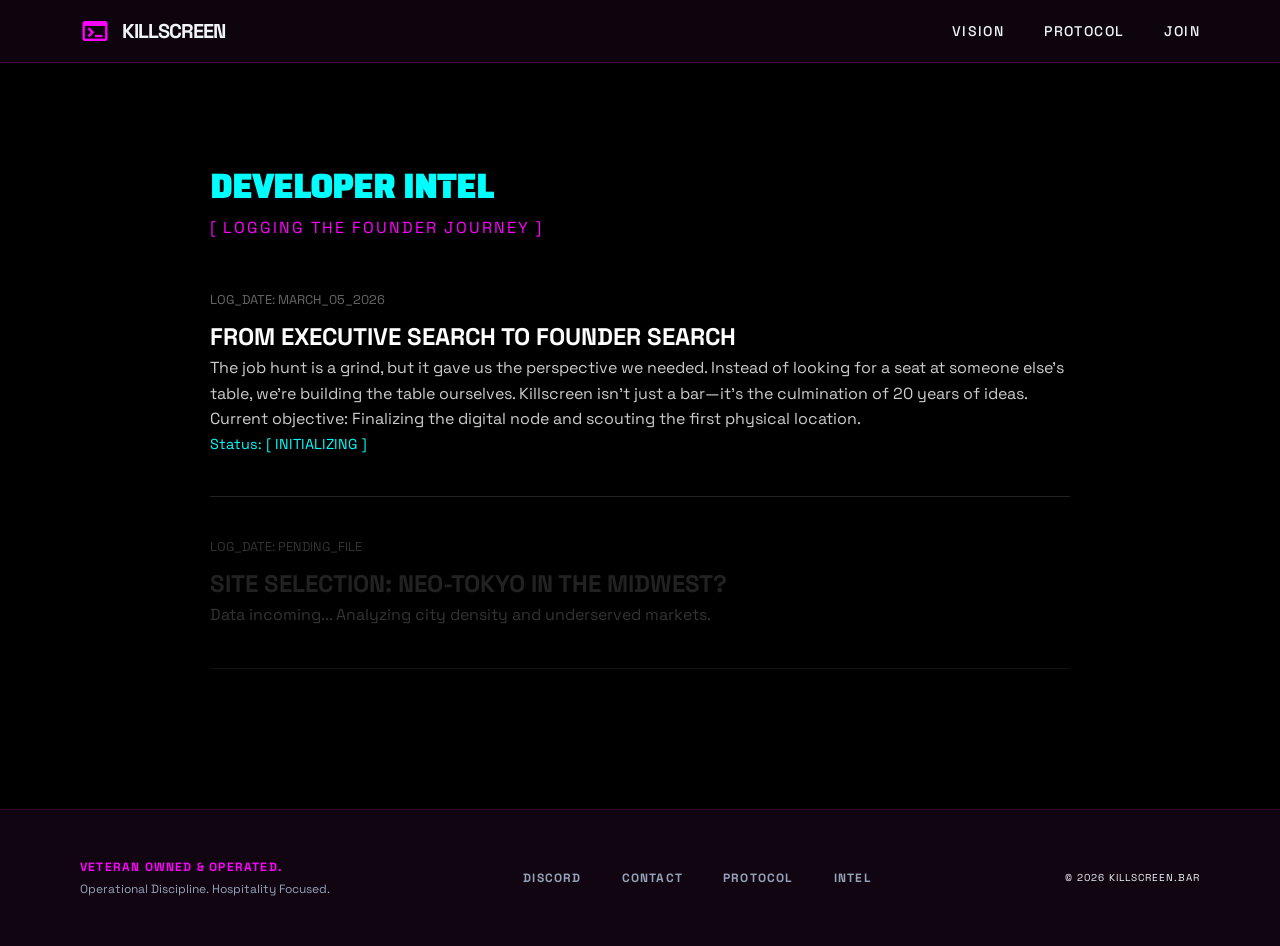
==== intel.html @ 127194ef "updates" ====
<!DOCTYPE html>
<html lang="en">

<head>
    <meta charset="utf-8" />
    <meta content="width=device-width, initial-scale=1.0" name="viewport" />
    <link href="https://fonts.googleapis.com/css2?family=Space+Grotesk:wght@300;400;500;600;700&display=swap"
        rel="stylesheet" />
    <link href="https://fonts.googleapis.com/css2?family=Saira+Stencil+One&display=swap" rel="stylesheet" />
    <link href="https://fonts.googleapis.com/css2?family=Material+Symbols+Outlined:wght,FILL@100..700,0..1&display=swap"
        rel="stylesheet" />
    <link rel="stylesheet" href="index.css" />
    <title>Intel | KILLSCREEN</title>
</head>

<body style="background: #000;">
    <header class="site-header">
        <div class="brand" onclick="window.location.href='index.html'" style="cursor:pointer;">
            <span class="material-symbols-outlined brand-icon">terminal</span>
            <h2 class="brand-title">KILLSCREEN</h2>
        </div>
        <nav class="main-nav">
            <a class="nav-link" href="index.html#vision">Vision</a>
            <a class="nav-link" href="protocol.html">Protocol</a>
            <a class="nav-link" href="index.html#access">Join</a>
        </nav>
    </header>

    <main style="padding: 100px 20px; max-width: 900px; margin: 0 auto;">
        <h1 style="color: #0ff; font-family: 'Saira Stencil One'; margin-bottom: 5px;">DEVELOPER INTEL</h1>
        <p style="color: #ff00ff; font-family: 'Space Grotesk'; letter-spacing: 2px; margin-bottom: 50px;">[ LOGGING THE
            FOUNDER JOURNEY ]</p>

        <article style="border-bottom: 1px solid #222; padding-bottom: 40px; margin-bottom: 40px;">
            <div style="color: #666; font-family: 'Space Grotesk'; font-size: 0.8rem; margin-bottom: 10px;">LOG_DATE:
                MARCH_05_2026</div>
            <h2 style="color: #fff; font-family: 'Space Grotesk'; margin-top: 0;">FROM EXECUTIVE SEARCH TO FOUNDER
                SEARCH</h2>
            <p style="color: #ccc; line-height: 1.6;">The job hunt is a grind, but it gave us the perspective we needed.
                Instead of looking for a seat at someone else's table, we're building the table ourselves. Killscreen
                isn't just a bar—it's the culmination of 20 years of ideas. Current objective: Finalizing the digital
                node and scouting the first physical location.</p>
            <span style="color: #0ff; font-family: 'Space Grotesk'; font-size: 0.9rem;">Status: [ INITIALIZING ]</span>
        </article>

        <article style="border-bottom: 1px solid #222; padding-bottom: 40px; margin-bottom: 40px; opacity: 0.5;">
            <div style="color: #666; font-family: 'Space Grotesk'; font-size: 0.8rem; margin-bottom: 10px;">LOG_DATE:
                PENDING_FILE</div>
            <h2 style="color: #444; font-family: 'Space Grotesk'; margin-top: 0;">SITE SELECTION: NEO-TOKYO IN THE
                MIDWEST?</h2>
            <p style="color: #666; line-height: 1.6;">Data incoming... Analyzing city density and underserved markets.
            </p>
        </article>

    </main>

    <!-- Footer -->
    <footer class="site-footer">
        <div class="max-w-7xl footer-layout">
            <div class="footer-info">
                <p class="footer-owner">Veteran Owned &amp; Operated.</p>
                <p class="footer-tagline">Operational Discipline. Hospitality Focused.</p>
            </div>
            <div class="footer-links">
                <a class="footer-link" href="#">Discord</a>
                <a class="footer-link" href="#">Contact</a>
                <a class="footer-link" href="protocol.html">Protocol</a>
                <a class="footer-link" href="intel.html">Intel</a>
            </div>
            <div class="footer-copyright">
                © 2026 KILLSCREEN.BAR
            </div>
        </div>
    </footer>
    </div>
</body>

</html>
---- index.css ----
:root {
  --primary: #ff00ff;
  --secondary: #00ffff;
  --background-light: #f8f5f8;
  --background-dark: #120512;
  --black: #000000;
  --text-main: #f1f5f9;
  /* slate-100 */
  --text-muted: #94a3b8;
  /* slate-400 */
  --text-dark: #0f172a;
  /* slate-900 */
  --border-color: rgba(255, 0, 255, 0.2);
  --font-display: "Space Grotesk", sans-serif;
  --font-accent: "Saira Stencil", sans-serif;
  --radius-DEFAULT: 0.125rem;
  --radius-lg: 0.25rem;
  --radius-xl: 0.5rem;
  --radius-full: 0.75rem;
  --transition: all 0.3s ease;
}

* {
  box-sizing: border-box;
  margin: 0;
  padding: 0;
}

html {
  scroll-behavior: smooth;
}

body {
  background-color: var(--background-dark);
  color: var(--text-main);
  font-family: var(--font-display);
  -webkit-font-smoothing: antialiased;
  -moz-osx-font-smoothing: grayscale;
  line-height: 1.5;
  overflow-x: hidden;
}

a {
  text-decoration: none;
  color: inherit;
}

button {
  cursor: pointer;
  border: none;
  background: none;
  font-family: inherit;
}

img {
  max-width: 100%;
  height: auto;
  display: block;
}

/* Utilities */
.container {
  width: 100%;
  padding-left: 1.5rem;
  padding-right: 1.5rem;
  margin-left: auto;
  margin-right: auto;
}

@media (min-width: 1024px) {
  .container {
    padding-left: 5rem;
    padding-right: 5rem;
  }
}

.max-w-7xl {
  max-width: 80rem;
  margin-inline: auto;
}

.max-w-5xl {
  max-width: 64rem;
  margin-inline: auto;
}

.max-w-3xl {
  max-width: 48rem;
  margin-inline: auto;
}

.text-primary {
  color: var(--primary);
}

.text-secondary {
  color: var(--secondary);
}

.text-slate-100 {
  color: #f1f5f9;
}

.text-slate-300 {
  color: #cbd5e1;
}

.text-slate-400 {
  color: #94a3b8;
}

.text-slate-500 {
  color: #64748b;
}

.text-slate-600 {
  color: #475569;
}

.bg-black {
  background-color: var(--black);
}

.bg-primary {
  background-color: var(--primary);
}

.bg-secondary {
  background-color: var(--secondary);
}

.uppercase {
  text-transform: uppercase;
}

.font-bold {
  font-weight: 700;
}

.font-black {
  font-weight: 900;
}

.font-light {
  font-weight: 300;
}

.tracking-widest {
  letter-spacing: 0.1em;
}

.tracking-tighter {
  letter-spacing: -0.05em;
}

/* Navigation */
.site-header {
  position: sticky;
  top: 0;
  z-index: 50;
  width: 100%;
  border-bottom: 1px solid var(--border-color);
  background-color: rgba(18, 5, 18, 0.8);
  backdrop-filter: blur(12px);
  padding: 1rem 1.5rem;
  display: flex;
  align-items: center;
  justify-content: space-between;
}

@media (min-width: 1024px) {
  .site-header {
    padding-left: 5rem;
    padding-right: 5rem;
  }
}

.brand {
  display: flex;
  align-items: center;
  gap: 0.75rem;
}

.brand-icon {
  font-size: 1.875rem;
  color: var(--primary);
}

.brand-title {
  font-size: 1.25rem;
  font-weight: 700;
  letter-spacing: -0.05em;
  color: var(--text-main);
}

.main-nav {
  display: none;
  align-items: center;
  gap: 2.5rem;
}

@media (min-width: 768px) {
  .main-nav {
    display: flex;
  }
}

.nav-link {
  font-size: 0.875rem;
  font-weight: 500;
  color: inherit;
  text-transform: uppercase;
  letter-spacing: 0.1em;
  transition: color 0.2s ease;
}

.nav-link:hover {
  color: var(--primary);
}

.btn-join {
  background-color: var(--primary);
  color: white;
  padding: 0.5rem 1.5rem;
  font-size: 0.75rem;
  font-weight: 700;
  text-transform: uppercase;
  letter-spacing: 0.1em;
  border-radius: var(--radius-DEFAULT);
  transition: all 0.2s ease;
}

.btn-join:hover {
  background-color: rgba(255, 0, 255, 0.8);
}

/* Hero Section */
.hero {
  position: relative;
  min-height: 90vh;
  display: flex;
  align-items: center;
  justify-content: center;
  overflow: hidden;
  padding: 0 1.5rem;
}

.hero-background {
  position: absolute;
  inset: 0;
  z-index: 0;
}

.hero-gradient {
  position: absolute;
  inset: 0;
  background: linear-gradient(to bottom, transparent, rgba(18, 5, 18, 0.6), var(--background-dark));
  z-index: 10;
}

.hero-overlay {
  position: absolute;
  inset: 0;
  background-color: rgba(0, 0, 0, 0.4);
  z-index: 10;
}

.hero-image {
  width: 100%;
  height: 100%;
  object-fit: cover;
}

.hero-content {
  position: relative;
  z-index: 20;
  max-width: 64rem;
  text-align: center;
  padding: 2rem 0;
}

.hero-title {
  font-size: 3rem;
  font-weight: 900;
  letter-spacing: -0.05em;
  color: var(--primary);
  line-height: 1;
  margin-bottom: 2rem;
}

@media (min-width: 768px) {
  .hero-title {
    font-size: 6rem;
  }
}

.hero-subtitle {
  max-width: 42rem;
  margin: 0 auto 2rem;
  font-size: 1.125rem;
  color: #cbd5e1;
  font-weight: 300;
}

@media (min-width: 768px) {
  .hero-subtitle {
    font-size: 1.25rem;
  }
}

.btn-access {
  background-color: var(--secondary);
  color: var(--background-dark);
  padding: 1.25rem 2.5rem;
  font-size: 0.875rem;
  font-weight: 900;
  text-transform: uppercase;
  letter-spacing: 0.2em;
  border-radius: var(--radius-lg);
  transition: transform 0.3s ease, box-shadow 0.3s ease;
  box-shadow: 0 0 20px rgba(0, 255, 255, 0.4);
}

.btn-access:hover {
  transform: scale(1.05);
}

/* Mission Section */
.mission {
  padding: 3.75rem 1.25rem;
  background-color: #050505;
  border-bottom: 1px solid #333;
}

.mission-content {
  max-width: 50rem;
  margin: 0 auto;
  text-align: center;
}

.mission-title {
  color: var(--secondary);
  font-family: var(--font-accent);
  letter-spacing: 2px;
  margin-bottom: 1.5rem;
  text-transform: uppercase;
  font-size: 1.5rem;
}

.mission-text {
  color: #e0e0e0;
  font-size: 1.1rem;
  line-height: 1.6;
  margin-bottom: 1.25rem;
}

.mission-objective {
  margin-top: 1.25rem;
  color: var(--primary);
  font-weight: bold;
  text-transform: uppercase;
  font-size: 0.9rem;
}

/* Vision Section */
.vision {
  background-color: var(--black);
  padding: 6rem 1.5rem;
  overflow: hidden;
}

@media (min-width: 1024px) {
  .vision {
    padding: 6rem 5rem;
  }
}

.vision-layout {
  display: flex;
  flex-direction: column;
  gap: 4rem;
  align-items: flex-start;
}

@media (min-width: 768px) {
  .vision-layout {
    flex-direction: row;
  }
}

.vision-heading-container {
  display: none;
}

@media (min-width: 768px) {
  .vision-heading-container {
    display: block;
  }
}

.vision-heading {
  font-size: 3.75rem;
  font-weight: 900;
  color: rgba(255, 0, 255, 0.2);
  transform: rotate(180deg);
  writing-mode: vertical-lr;
  letter-spacing: -0.05em;
}

.vision-content {
  flex: 1;
}

.vision-subhed {
  font-size: 1.875rem;
  font-weight: 700;
  color: var(--primary);
  display: flex;
  align-items: center;
  gap: 1rem;
  margin-bottom: 1.5rem;
}

.vision-subhed::before {
  content: "";
  height: 1px;
  width: 3rem;
  background-color: var(--primary);
}

.vision-desc {
  font-size: 1.25rem;
  color: var(--text-muted);
  line-height: 1.625;
  max-width: 48rem;
  margin-bottom: 1.5rem;
}

.vision-grid {
  display: grid;
  grid-template-columns: 1fr;
  gap: 1rem;
  margin-top: 3rem;
}

@media (min-width: 768px) {
  .vision-grid {
    grid-template-columns: repeat(3, 1fr);
  }
}

.vision-grid-item {
  aspect-ratio: 1 / 1;
  background-color: var(--text-dark);
  border: 1px solid var(--border-color);
  overflow: hidden;
  position: relative;
}

@media (min-width: 768px) {
  .vision-grid-item:nth-child(2) {
    transform: translateY(2rem);
  }
}

.vision-grid-img {
  width: 100%;
  height: 100%;
  object-fit: cover;
  filter: grayscale(100%);
  transition: filter 0.7s ease;
}

.vision-grid-item:hover .vision-grid-img {
  filter: grayscale(0%);
}

/* Equity Section */
.equity {
  padding: 5rem 1.25rem;
}

.equity-title {
  text-align: center;
  color: var(--primary);
  font-family: var(--font-accent);
  font-size: 2rem;
  margin-bottom: 2.5rem;
}

.equity-grid {
  display: flex;
  flex-wrap: wrap;
  justify-content: center;
  gap: 1.875rem;
  max-width: 80rem;
  margin: 0 auto;
}

.equity-card {
  flex: 1;
  min-width: 280px;
  max-width: 350px;
  background: #111;
  padding: 1.875rem;
}

.equity-card-cyan {
  border-left: 4px solid var(--secondary);
}

.equity-card-magenta {
  border-left: 4px solid var(--primary);
}

.equity-card-title {
  margin-top: 0;
  margin-bottom: 1rem;
  font-size: 1.25rem;
  font-weight: 700;
}

.equity-card-cyan .equity-card-title {
  color: var(--secondary);
}

.equity-card-magenta .equity-card-title {
  color: var(--primary);
}

.equity-card-desc {
  color: #ccc;
  font-size: 0.875rem;
  line-height: 1.625;
}

/* Access Form Section */
.access {
  padding: 6rem 1.5rem;
  background-color: var(--black);
  position: relative;
}

@media (min-width: 1024px) {
  .access {
    padding: 6rem 5rem;
  }
}

.access-bg {
  position: absolute;
  inset: 0;
  background: radial-gradient(circle at center, rgba(255, 0, 255, 0.1) 0%, transparent 70%);
}

.access-container {
  max-width: 48rem;
  margin: 0 auto;
  position: relative;
  z-index: 10;
  border: 1px solid rgba(255, 0, 255, 0.3);
  padding: 2.5rem;
  background-color: rgba(18, 5, 18, 0.8);
  backdrop-filter: blur(24px);
}

@media (min-width: 768px) {
  .access-container {
    padding: 4rem;
  }
}

.access-header {
  text-align: center;
  margin-bottom: 2.5rem;
}

.access-title {
  font-size: 1.875rem;
  font-weight: 900;
  color: var(--primary);
  letter-spacing: 0.1em;
  text-transform: uppercase;
  margin-bottom: 0.5rem;
}

.access-subtitle {
  color: var(--text-muted);
  font-size: 0.875rem;
}

.form-wrapper {
  max-width: 31.25rem;
  margin: 0 auto;
}

.form-group {
  margin-bottom: 1.5rem;
}

.form-label {
  color: var(--secondary);
  display: block;
  margin-bottom: 0.3125rem;
  font-size: 0.875rem;
  font-weight: bold;
}

.form-label-sub {
  font-size: 0.7rem;
  color: #666;
  font-weight: normal;
}

.form-input {
  width: 100%;
  padding: 0.75rem;
  background: #222;
  border: 1px solid #444;
  color: #fff;
  font-family: inherit;
  outline: none;
  transition: border-color 0.2s, box-shadow 0.2s;
}

.form-input:focus {
  border-color: var(--primary);
  box-shadow: 0 0 10px rgba(255, 0, 255, 0.2);
}

.btn-submit {
  width: 100%;
  padding: 0.9375rem;
  background-color: var(--primary);
  color: #fff;
  font-weight: bold;
  font-size: 1rem;
  text-transform: uppercase;
  letter-spacing: 2px;
  border: none;
  cursor: pointer;
  transition: background-color 0.2s, box-shadow 0.2s;
}

.btn-submit:hover {
  background-color: rgba(255, 0, 255, 0.8);
  box-shadow: 0 0 20px rgba(255, 0, 255, 0.4);
}

/* Footer */
.site-footer {
  background-color: var(--background-dark);
  border-top: 1px solid rgba(255, 0, 255, 0.1);
  padding: 3rem 1.5rem;
}

@media (min-width: 1024px) {
  .site-footer {
    padding: 3rem 5rem;
  }
}

.footer-layout {
  display: flex;
  flex-direction: column;
  justify-content: space-between;
  align-items: center;
  gap: 2rem;
}

@media (min-width: 768px) {
  .footer-layout {
    flex-direction: row;
  }
}

.footer-info {
  text-align: center;
}

@media (min-width: 768px) {
  .footer-info {
    text-align: left;
  }
}

.footer-owner {
  font-size: 0.75rem;
  font-weight: 700;
  letter-spacing: 0.1em;
  color: var(--primary);
  text-transform: uppercase;
  margin-bottom: 0.25rem;
}

.footer-tagline {
  color: var(--text-muted);
  font-size: 0.75rem;
}

.footer-links {
  display: flex;
  align-items: center;
  gap: 2.5rem;
}

.footer-link {
  color: var(--text-muted);
  font-size: 0.75rem;
  font-weight: 700;
  text-transform: uppercase;
  letter-spacing: 0.1em;
  transition: color 0.2s;
}

.footer-link:hover {
  color: var(--primary);
}

.footer-copyright {
  color: var(--text-slate-600);
  font-size: 0.625rem;
  letter-spacing: 0.1em;
  text-transform: uppercase;
}
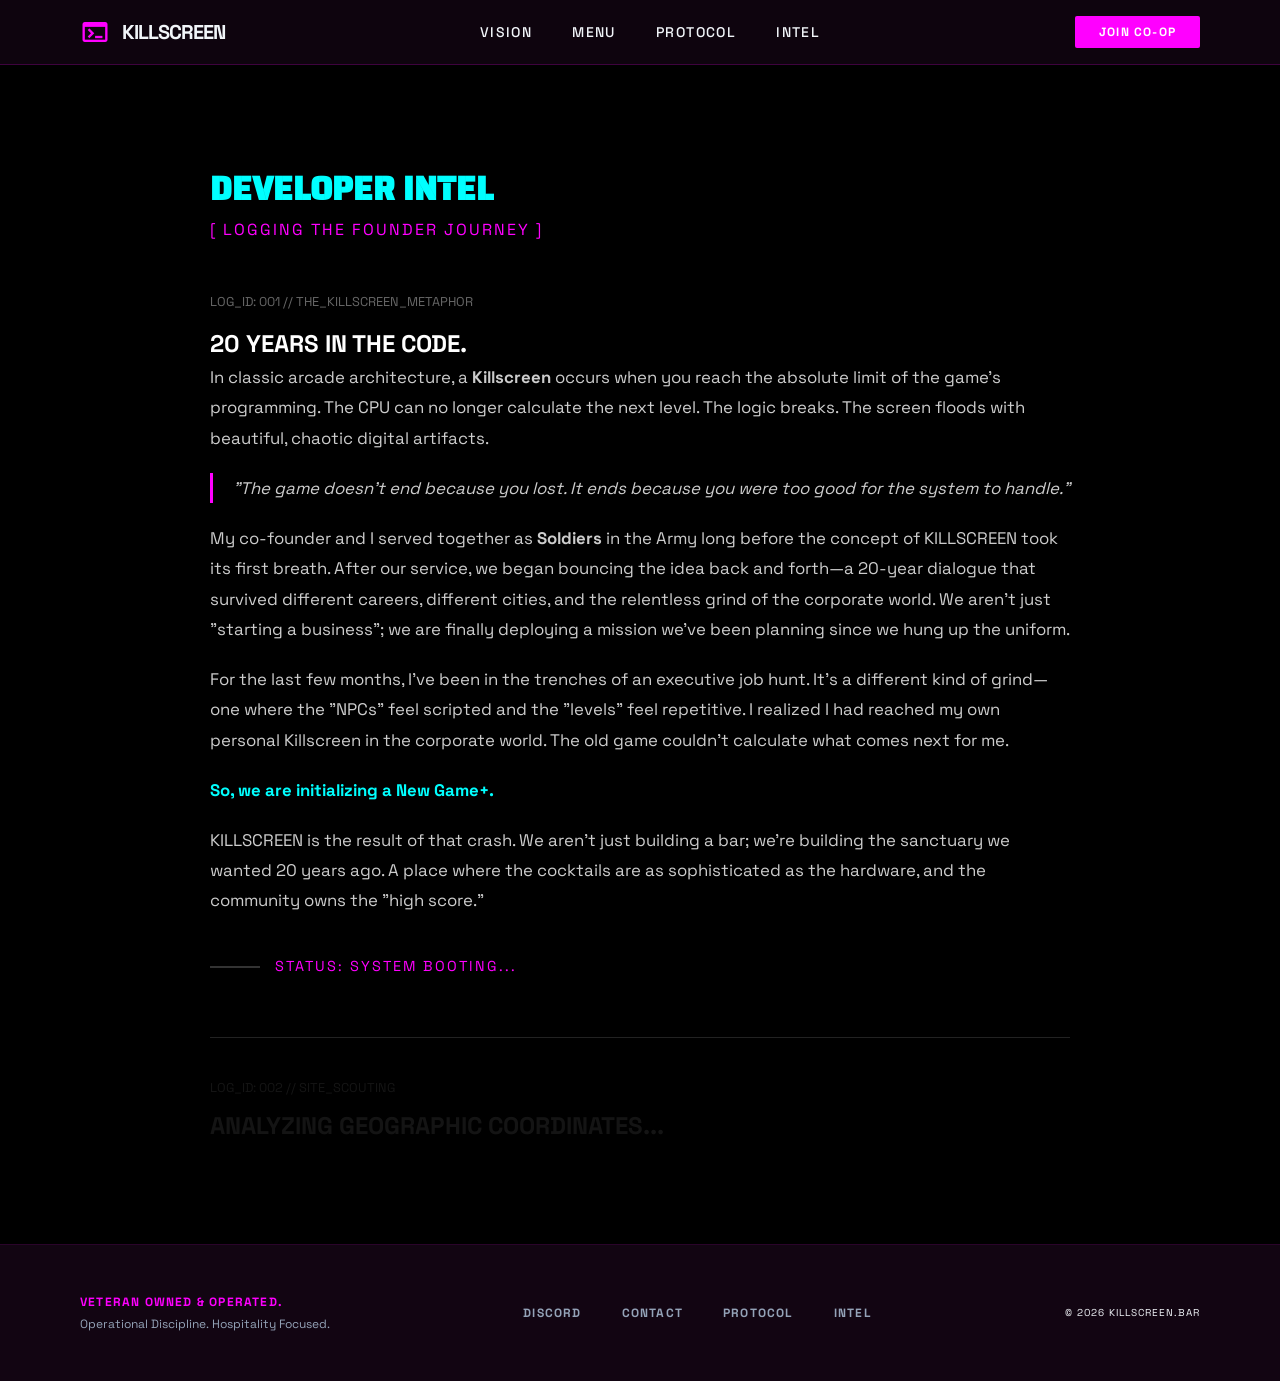
==== commit ff0e0652: "updates" ====
--- a/intel.html
+++ b/intel.html
@@ -10,68 +10,108 @@
     <link href="https://fonts.googleapis.com/css2?family=Material+Symbols+Outlined:wght,FILL@100..700,0..1&display=swap"
         rel="stylesheet" />
     <link rel="stylesheet" href="index.css" />
-    <title>Intel | KILLSCREEN</title>
+    <title>Menu | KILLSCREEN</title>
 </head>
 
 <body style="background: #000;">
-    <header class="site-header">
-        <div class="brand" onclick="window.location.href='index.html'" style="cursor:pointer;">
-            <span class="material-symbols-outlined brand-icon">terminal</span>
-            <h2 class="brand-title">KILLSCREEN</h2>
-        </div>
-        <nav class="main-nav">
-            <a class="nav-link" href="index.html#vision">Vision</a>
-            <a class="nav-link" href="protocol.html">Protocol</a>
-            <a class="nav-link" href="index.html#access">Join</a>
-        </nav>
-    </header>
+    <div style="position: relative; display: flex; min-height: 100vh; flex-direction: column;">
 
-    <main style="padding: 100px 20px; max-width: 900px; margin: 0 auto;">
-        <h1 style="color: #0ff; font-family: 'Saira Stencil One'; margin-bottom: 5px;">DEVELOPER INTEL</h1>
-        <p style="color: #ff00ff; font-family: 'Space Grotesk'; letter-spacing: 2px; margin-bottom: 50px;">[ LOGGING THE
-            FOUNDER JOURNEY ]</p>
+        <header class="site-header">
+            <div class="brand" onclick="window.location.href='index.html'" style="cursor:pointer;">
+                <span class="material-symbols-outlined brand-icon">terminal</span>
+                <h2 class="brand-title">KILLSCREEN</h2>
+            </div>
+            <nav class="main-nav">
+                <a class="nav-link" href="index.html#vision">Vision</a>
+                <a class="nav-link" href="menu.html">Menu</a>
+                <a class="nav-link" href="protocol.html">Protocol</a>
+                <a class="nav-link" href="intel.html">Intel</a>
+            </nav>
+            <button class="btn-join" onclick="window.location.href='index.html#access'">JOIN CO-OP</button>
+        </header>
 
-        <article style="border-bottom: 1px solid #222; padding-bottom: 40px; margin-bottom: 40px;">
-            <div style="color: #666; font-family: 'Space Grotesk'; font-size: 0.8rem; margin-bottom: 10px;">LOG_DATE:
-                MARCH_05_2026</div>
-            <h2 style="color: #fff; font-family: 'Space Grotesk'; margin-top: 0;">FROM EXECUTIVE SEARCH TO FOUNDER
-                SEARCH</h2>
-            <p style="color: #ccc; line-height: 1.6;">The job hunt is a grind, but it gave us the perspective we needed.
-                Instead of looking for a seat at someone else's table, we're building the table ourselves. Killscreen
-                isn't just a bar—it's the culmination of 20 years of ideas. Current objective: Finalizing the digital
-                node and scouting the first physical location.</p>
-            <span style="color: #0ff; font-family: 'Space Grotesk'; font-size: 0.9rem;">Status: [ INITIALIZING ]</span>
-        </article>
+        <main style="padding: 100px 20px; max-width: 900px; margin: 0 auto;">
+            <h1 style="color: #0ff; font-family: 'Saira Stencil One'; margin-bottom: 5px;">DEVELOPER INTEL</h1>
+            <p style="color: #ff00ff; font-family: 'Space Grotesk'; letter-spacing: 2px; margin-bottom: 50px;">[ LOGGING
+                THE FOUNDER JOURNEY ]</p>
 
-        <article style="border-bottom: 1px solid #222; padding-bottom: 40px; margin-bottom: 40px; opacity: 0.5;">
-            <div style="color: #666; font-family: 'Space Grotesk'; font-size: 0.8rem; margin-bottom: 10px;">LOG_DATE:
-                PENDING_FILE</div>
-            <h2 style="color: #444; font-family: 'Space Grotesk'; margin-top: 0;">SITE SELECTION: NEO-TOKYO IN THE
-                MIDWEST?</h2>
-            <p style="color: #666; line-height: 1.6;">Data incoming... Analyzing city density and underserved markets.
-            </p>
-        </article>
+            <article style="border-bottom: 1px solid #222; padding-bottom: 60px; margin-bottom: 40px;">
+                <div style="color: #666; font-family: 'Space Grotesk'; font-size: 0.8rem; margin-bottom: 15px;">LOG_ID:
+                    001 // THE_KILLSCREEN_METAPHOR</div>
+                <h2 style="color: #fff; font-family: 'Space Grotesk'; margin-top: 0; text-transform: uppercase;">20
+                    Years in the Code.</h2>
 
-    </main>
+                <div style="color: #ccc; line-height: 1.8; font-family: 'Space Grotesk'; font-size: 1.05rem;">
+                    <p>
+                        In classic arcade architecture, a <strong>Killscreen</strong> occurs when you reach the absolute
+                        limit of the game's programming. The CPU can no longer calculate the next level. The logic
+                        breaks. The screen floods with beautiful, chaotic digital artifacts.
+                    </p>
 
-    <!-- Footer -->
-    <footer class="site-footer">
-        <div class="max-w-7xl footer-layout">
-            <div class="footer-info">
-                <p class="footer-owner">Veteran Owned &amp; Operated.</p>
-                <p class="footer-tagline">Operational Discipline. Hospitality Focused.</p>
+                    <p style="margin-top: 20px; border-left: 3px solid #ff00ff; padding-left: 20px;">
+                        <em>"The game doesn't end because you lost. It ends because you were too good for the system to
+                            handle."</em>
+                    </p>
+
+                    <p style="margin-top: 20px;">
+                        My co-founder and I served together as <strong>Soldiers</strong> in the Army long before the
+                        concept of KILLSCREEN took its first breath. After our service, we began bouncing the idea back
+                        and forth—a 20-year dialogue that survived different careers, different cities, and the
+                        relentless grind of the corporate world. We aren't just "starting a business"; we are finally
+                        deploying a mission we’ve been planning since we hung up the uniform.
+                    </p>
+
+                    <p style="margin-top: 20px;">
+                        For the last few months, I’ve been in the trenches of an executive job hunt. It’s a different
+                        kind of grind—one where the "NPCs" feel scripted and the "levels" feel repetitive. I realized I
+                        had reached my own personal Killscreen in the corporate world. The old game couldn't calculate
+                        what comes next for me.
+                    </p>
+
+                    <p style="margin-top: 20px; color: #0ff; font-weight: bold;">
+                        So, we are initializing a New Game+.
+                    </p>
+
+                    <p style="margin-top: 20px;">
+                        KILLSCREEN is the result of that crash. We aren't just building a bar; we're building the
+                        sanctuary we wanted 20 years ago. A place where the cocktails are as sophisticated as the
+                        hardware, and the community owns the "high score."
+                    </p>
+                </div>
+
+                <div style="margin-top: 40px; display: flex; align-items: center; gap: 15px;">
+                    <div style="width: 50px; height: 2px; background: #333;"></div>
+                    <span
+                        style="color: #ff00ff; font-family: 'Space Grotesk'; font-size: 0.9rem; letter-spacing: 2px;">STATUS:
+                        SYSTEM BOOTING...</span>
+                </div>
+            </article>
+
+            <article style="opacity: 0.3;">
+                <div style="color: #444; font-family: 'Space Grotesk'; font-size: 0.8rem; margin-bottom: 10px;">LOG_ID:
+                    002 // SITE_SCOUTING</div>
+                <h2 style="color: #444; font-family: 'Space Grotesk'; margin-top: 0;">ANALYZING GEOGRAPHIC
+                    COORDINATES...</h2>
+            </article>
+        </main>
+        <!-- Footer -->
+        <footer class="site-footer">
+            <div class="max-w-7xl footer-layout">
+                <div class="footer-info">
+                    <p class="footer-owner">Veteran Owned &amp; Operated.</p>
+                    <p class="footer-tagline">Operational Discipline. Hospitality Focused.</p>
+                </div>
+                <div class="footer-links">
+                    <a class="footer-link" href="#">Discord</a>
+                    <a class="footer-link" href="#">Contact</a>
+                    <a class="footer-link" href="protocol.html">Protocol</a>
+                    <a class="footer-link" href="intel.html">Intel</a>
+                </div>
+                <div class="footer-copyright">
+                    © 2026 KILLSCREEN.BAR
+                </div>
             </div>
-            <div class="footer-links">
-                <a class="footer-link" href="#">Discord</a>
-                <a class="footer-link" href="#">Contact</a>
-                <a class="footer-link" href="protocol.html">Protocol</a>
-                <a class="footer-link" href="intel.html">Intel</a>
-            </div>
-            <div class="footer-copyright">
-                © 2026 KILLSCREEN.BAR
-            </div>
-        </div>
-    </footer>
+        </footer>
     </div>
 </body>
 
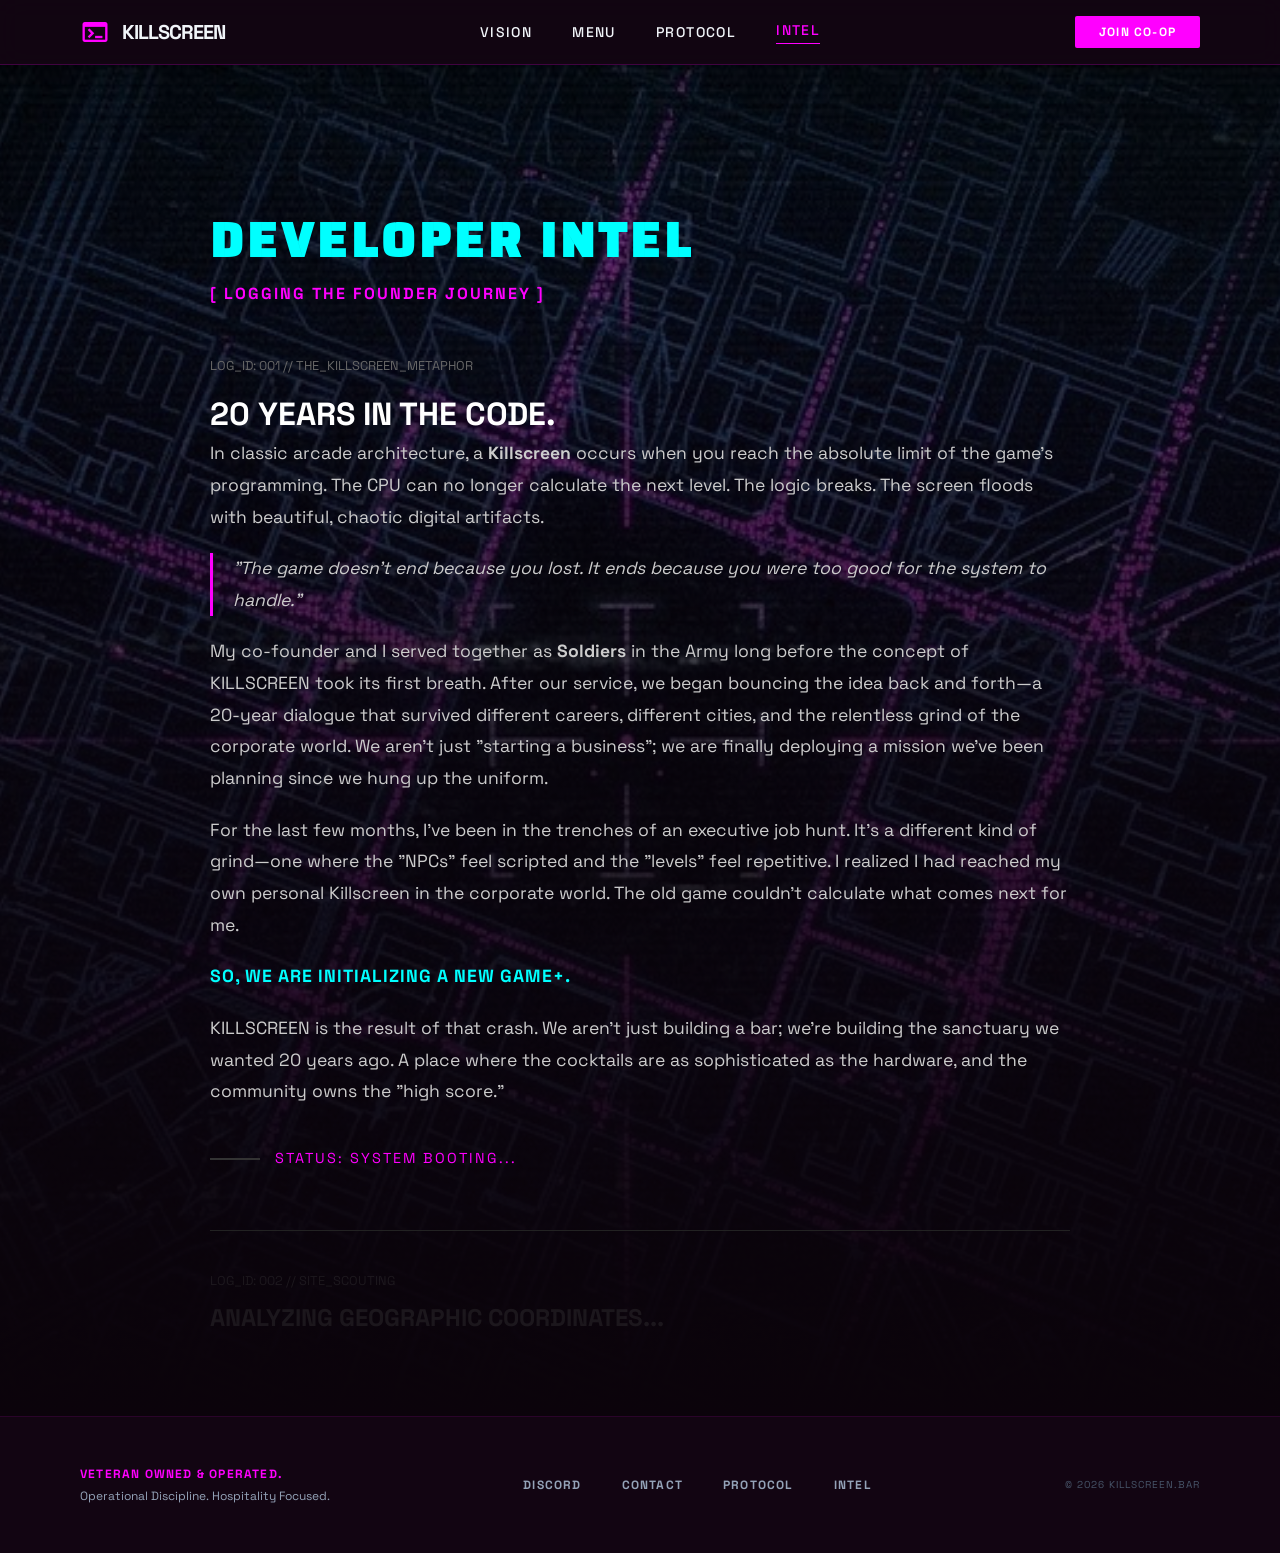
==== commit 2d0bc228: "updates" ====
--- a/intel.html
+++ b/intel.html
@@ -9,92 +9,117 @@
     <link href="https://fonts.googleapis.com/css2?family=Saira+Stencil+One&display=swap" rel="stylesheet" />
     <link href="https://fonts.googleapis.com/css2?family=Material+Symbols+Outlined:wght,FILL@100..700,0..1&display=swap"
         rel="stylesheet" />
-    <link rel="stylesheet" href="index.css" />
-    <title>Menu | KILLSCREEN</title>
+    <link rel="stylesheet" href="style.css" />
+    <title>Intel | KILLSCREEN</title>
+    <meta name="description"
+        content="Developer Intel — logging the KILLSCREEN founder journey from concept to physical node." />
 </head>
 
-<body style="background: #000;">
-    <div style="position: relative; display: flex; min-height: 100vh; flex-direction: column;">
+<body>
+    <div class="site-wrapper">
+
+        <!-- Mobile Nav Drawer -->
+        <div class="nav-drawer" id="navDrawer" aria-hidden="true">
+            <button class="nav-drawer__close" id="navClose" aria-label="Close menu">✕</button>
+            <a class="nav-drawer__link" href="index.html#vision">Vision</a>
+            <a class="nav-drawer__link" href="menu.html">Menu</a>
+            <a class="nav-drawer__link" href="protocol.html">Protocol</a>
+            <a class="nav-drawer__link nav-drawer__link--active" href="intel.html">Intel</a>
+            <a class="nav-drawer__cta" href="index.html#access">JOIN CO-OP</a>
+        </div>
 
         <header class="site-header">
-            <div class="brand" onclick="window.location.href='index.html'" style="cursor:pointer;">
+            <div class="brand" onclick="window.location.href='index.html'">
                 <span class="material-symbols-outlined brand-icon">terminal</span>
                 <h2 class="brand-title">KILLSCREEN</h2>
             </div>
-            <nav class="main-nav">
+            <nav class="main-nav" aria-label="Primary navigation">
                 <a class="nav-link" href="index.html#vision">Vision</a>
                 <a class="nav-link" href="menu.html">Menu</a>
                 <a class="nav-link" href="protocol.html">Protocol</a>
-                <a class="nav-link" href="intel.html">Intel</a>
+                <a class="nav-link nav-link--active" href="intel.html">Intel</a>
             </nav>
-            <button class="btn-join" onclick="window.location.href='index.html#access'">JOIN CO-OP</button>
+            <div class="header-actions">
+                <button class="btn-join" onclick="window.location.href='index.html#access'">JOIN CO-OP</button>
+                <button class="nav-toggle" id="navToggle" aria-label="Open menu" aria-expanded="false">
+                    <span></span>
+                    <span></span>
+                    <span></span>
+                </button>
+            </div>
         </header>
 
-        <main style="padding: 100px 20px; max-width: 900px; margin: 0 auto;">
-            <h1 style="color: #0ff; font-family: 'Saira Stencil One'; margin-bottom: 5px;">DEVELOPER INTEL</h1>
-            <p style="color: #ff00ff; font-family: 'Space Grotesk'; letter-spacing: 2px; margin-bottom: 50px;">[ LOGGING
-                THE FOUNDER JOURNEY ]</p>
+        <div class="hero hero--subpage">
+            <div class="hero-background">
+                <div class="hero-gradient"></div>
+                <div class="hero-overlay"></div>
+                <img class="hero-image" src="intel.jpg" alt="Intel Background" />
+            </div>
 
-            <article style="border-bottom: 1px solid #222; padding-bottom: 60px; margin-bottom: 40px;">
-                <div style="color: #666; font-family: 'Space Grotesk'; font-size: 0.8rem; margin-bottom: 15px;">LOG_ID:
-                    001 // THE_KILLSCREEN_METAPHOR</div>
-                <h2 style="color: #fff; font-family: 'Space Grotesk'; margin-top: 0; text-transform: uppercase;">20
-                    Years in the Code.</h2>
+            <main class="page-main">
+                <h1 class="subpage-h1 subpage-h1--cyan">DEVELOPER INTEL</h1>
+                <p class="subpage-intro subpage-intro--magenta">[ LOGGING THE FOUNDER JOURNEY ]</p>
 
-                <div style="color: #ccc; line-height: 1.8; font-family: 'Space Grotesk'; font-size: 1.05rem;">
-                    <p>
-                        In classic arcade architecture, a <strong>Killscreen</strong> occurs when you reach the absolute
-                        limit of the game's programming. The CPU can no longer calculate the next level. The logic
-                        breaks. The screen floods with beautiful, chaotic digital artifacts.
-                    </p>
+                <article class="intel-article">
+                    <div class="intel-article-id">LOG_ID: 001 // THE_KILLSCREEN_METAPHOR</div>
+                    <h2>20 Years in the Code.</h2>
 
-                    <p style="margin-top: 20px; border-left: 3px solid #ff00ff; padding-left: 20px;">
-                        <em>"The game doesn't end because you lost. It ends because you were too good for the system to
-                            handle."</em>
-                    </p>
+                    <div class="intel-article-body">
+                        <p>
+                            In classic arcade architecture, a <strong>Killscreen</strong> occurs when you reach the
+                            absolute limit of the game's programming. The CPU can no longer calculate the next level.
+                            The logic
+                            breaks. The screen floods with beautiful, chaotic digital artifacts.
+                        </p>
 
-                    <p style="margin-top: 20px;">
-                        My co-founder and I served together as <strong>Soldiers</strong> in the Army long before the
-                        concept of KILLSCREEN took its first breath. After our service, we began bouncing the idea back
-                        and forth—a 20-year dialogue that survived different careers, different cities, and the
-                        relentless grind of the corporate world. We aren't just "starting a business"; we are finally
-                        deploying a mission we’ve been planning since we hung up the uniform.
-                    </p>
+                        <p class="intel-article-blockquote">
+                            "The game doesn't end because you lost. It ends because you were too good for the system to
+                            handle."
+                        </p>
 
-                    <p style="margin-top: 20px;">
-                        For the last few months, I’ve been in the trenches of an executive job hunt. It’s a different
-                        kind of grind—one where the "NPCs" feel scripted and the "levels" feel repetitive. I realized I
-                        had reached my own personal Killscreen in the corporate world. The old game couldn't calculate
-                        what comes next for me.
-                    </p>
+                        <p>
+                            My co-founder and I served together as <strong>Soldiers</strong> in the Army long before the
+                            concept of KILLSCREEN took its first breath. After our service, we began bouncing the idea
+                            back and forth—a 20-year dialogue that survived different careers, different cities, and the
+                            relentless grind of the corporate world. We aren't just "starting a business"; we are
+                            finally
+                            deploying a mission we've been planning since we hung up the uniform.
+                        </p>
 
-                    <p style="margin-top: 20px; color: #0ff; font-weight: bold;">
-                        So, we are initializing a New Game+.
-                    </p>
+                        <p>
+                            For the last few months, I've been in the trenches of an executive job hunt. It's a
+                            different
+                            kind of grind—one where the "NPCs" feel scripted and the "levels" feel repetitive. I
+                            realized I
+                            had reached my own personal Killscreen in the corporate world. The old game couldn't
+                            calculate
+                            what comes next for me.
+                        </p>
 
-                    <p style="margin-top: 20px;">
-                        KILLSCREEN is the result of that crash. We aren't just building a bar; we're building the
-                        sanctuary we wanted 20 years ago. A place where the cocktails are as sophisticated as the
-                        hardware, and the community owns the "high score."
-                    </p>
-                </div>
+                        <p class="intel-article-highlight">
+                            So, we are initializing a New Game+.
+                        </p>
 
-                <div style="margin-top: 40px; display: flex; align-items: center; gap: 15px;">
-                    <div style="width: 50px; height: 2px; background: #333;"></div>
-                    <span
-                        style="color: #ff00ff; font-family: 'Space Grotesk'; font-size: 0.9rem; letter-spacing: 2px;">STATUS:
-                        SYSTEM BOOTING...</span>
-                </div>
-            </article>
+                        <p>
+                            KILLSCREEN is the result of that crash. We aren't just building a bar; we're building the
+                            sanctuary we wanted 20 years ago. A place where the cocktails are as sophisticated as the
+                            hardware, and the community owns the "high score."
+                        </p>
+                    </div>
 
-            <article style="opacity: 0.3;">
-                <div style="color: #444; font-family: 'Space Grotesk'; font-size: 0.8rem; margin-bottom: 10px;">LOG_ID:
-                    002 // SITE_SCOUTING</div>
-                <h2 style="color: #444; font-family: 'Space Grotesk'; margin-top: 0;">ANALYZING GEOGRAPHIC
-                    COORDINATES...</h2>
-            </article>
-        </main>
-        <!-- Footer -->
+                    <div class="intel-article-status">
+                        <div class="intel-article-status-line"></div>
+                        <span class="intel-article-status-text">STATUS: SYSTEM BOOTING...</span>
+                    </div>
+                </article>
+
+                <article class="intel-article-pending">
+                    <div class="intel-article-pending-id">LOG_ID: 002 // SITE_SCOUTING</div>
+                    <h2 class="intel-article-pending-title">ANALYZING GEOGRAPHIC COORDINATES...</h2>
+                </article>
+            </main>
+        </div>
+
         <footer class="site-footer">
             <div class="max-w-7xl footer-layout">
                 <div class="footer-info">
@@ -103,7 +128,7 @@
                 </div>
                 <div class="footer-links">
                     <a class="footer-link" href="#">Discord</a>
-                    <a class="footer-link" href="#">Contact</a>
+                    <a class="footer-link" href="mailto:admin@killscreen.bar">Contact</a>
                     <a class="footer-link" href="protocol.html">Protocol</a>
                     <a class="footer-link" href="intel.html">Intel</a>
                 </div>
@@ -113,6 +138,36 @@
             </div>
         </footer>
     </div>
+
+    <script>
+        const toggle = document.getElementById('navToggle');
+        const drawer = document.getElementById('navDrawer');
+        const close = document.getElementById('navClose');
+
+        function openDrawer() {
+            drawer.classList.add('is-open');
+            toggle.classList.add('is-open');
+            toggle.setAttribute('aria-expanded', 'true');
+            drawer.setAttribute('aria-hidden', 'false');
+            document.body.style.overflow = 'hidden';
+        }
+
+        function closeDrawer() {
+            drawer.classList.remove('is-open');
+            toggle.classList.remove('is-open');
+            toggle.setAttribute('aria-expanded', 'false');
+            drawer.setAttribute('aria-hidden', 'true');
+            document.body.style.overflow = '';
+        }
+
+        toggle.addEventListener('click', () => {
+            drawer.classList.contains('is-open') ? closeDrawer() : openDrawer();
+        });
+
+        close.addEventListener('click', closeDrawer);
+        drawer.querySelectorAll('a').forEach(link => link.addEventListener('click', closeDrawer));
+        document.addEventListener('keydown', e => { if (e.key === 'Escape') closeDrawer(); });
+    </script>
 </body>
 
 </html>
--- a/style.css
+++ b/style.css
@@ -0,0 +1,1333 @@
+/* ============================================================
+   KILLSCREEN — style.css
+   ============================================================ */
+
+/* ── Variables ─────────────────────────────────────────────── */
+:root {
+    --primary: #ff00ff;
+    --secondary: #00ffff;
+    --background-light: #f8f5f8;
+    --background-dark: #120512;
+    --black: #000000;
+    --text-main: #f1f5f9;
+    --text-muted: #94a3b8;
+    --text-dark: #0f172a;
+    --text-slate-600: #475569;
+    --border-color: rgba(255, 0, 255, 0.2);
+    --font-display: "Space Grotesk", sans-serif;
+    --font-accent: "Saira Stencil One", sans-serif;
+    --radius-DEFAULT: 0.125rem;
+    --radius-lg: 0.25rem;
+    --radius-xl: 0.5rem;
+    --radius-full: 0.75rem;
+    --transition: all 0.3s ease;
+}
+
+/* ── Reset ──────────────────────────────────────────────────── */
+* {
+    box-sizing: border-box;
+    margin: 0;
+    padding: 0;
+}
+
+html {
+    scroll-behavior: smooth;
+}
+
+body {
+    background-color: var(--background-dark);
+    color: var(--text-main);
+    font-family: var(--font-display);
+    -webkit-font-smoothing: antialiased;
+    -moz-osx-font-smoothing: grayscale;
+    line-height: 1.5;
+    overflow-x: hidden;
+}
+
+a {
+    text-decoration: none;
+    color: inherit;
+}
+
+button {
+    cursor: pointer;
+    border: none;
+    background: none;
+    font-family: inherit;
+}
+
+img {
+    max-width: 100%;
+    height: auto;
+    display: block;
+}
+
+/* ── Site wrapper ───────────────────────────────────────────── */
+.site-wrapper {
+    position: relative;
+    display: flex;
+    min-height: 100vh;
+    flex-direction: column;
+}
+
+/* ── Layout Utilities ───────────────────────────────────────── */
+.container {
+    width: 100%;
+    padding-left: 1.5rem;
+    padding-right: 1.5rem;
+    margin-left: auto;
+    margin-right: auto;
+}
+
+@media (min-width: 1024px) {
+    .container {
+        padding-left: 5rem;
+        padding-right: 5rem;
+    }
+}
+
+.max-w-7xl {
+    max-width: 80rem;
+    margin-inline: auto;
+}
+
+.max-w-5xl {
+    max-width: 64rem;
+    margin-inline: auto;
+}
+
+.max-w-3xl {
+    max-width: 48rem;
+    margin-inline: auto;
+}
+
+/* ── Color Utilities ────────────────────────────────────────── */
+.text-primary {
+    color: var(--primary);
+}
+
+.text-secondary {
+    color: var(--secondary);
+}
+
+.text-slate-100 {
+    color: #f1f5f9;
+}
+
+.text-slate-300 {
+    color: #cbd5e1;
+}
+
+.text-slate-400 {
+    color: #94a3b8;
+}
+
+.text-slate-500 {
+    color: #64748b;
+}
+
+.text-slate-600 {
+    color: #475569;
+}
+
+.bg-black {
+    background-color: var(--black);
+}
+
+.bg-primary {
+    background-color: var(--primary);
+}
+
+.bg-secondary {
+    background-color: var(--secondary);
+}
+
+/* ── Typography Utilities ───────────────────────────────────── */
+.uppercase {
+    text-transform: uppercase;
+}
+
+.font-bold {
+    font-weight: 700;
+}
+
+.font-black {
+    font-weight: 900;
+}
+
+.font-light {
+    font-weight: 300;
+}
+
+.tracking-widest {
+    letter-spacing: 0.1em;
+}
+
+.tracking-tighter {
+    letter-spacing: -0.05em;
+}
+
+/* ============================================================
+   NAVIGATION
+   ============================================================ */
+.site-header {
+    position: sticky;
+    top: 0;
+    z-index: 50;
+    width: 100%;
+    border-bottom: 1px solid var(--border-color);
+    background-color: rgba(18, 5, 18, 0.8);
+    backdrop-filter: blur(12px);
+    padding: 1rem 1.5rem;
+    display: flex;
+    align-items: center;
+    justify-content: space-between;
+}
+
+@media (min-width: 1024px) {
+    .site-header {
+        padding-left: 5rem;
+        padding-right: 5rem;
+    }
+}
+
+.brand {
+    display: flex;
+    align-items: center;
+    gap: 0.75rem;
+    cursor: pointer;
+}
+
+.brand-icon {
+    font-size: 1.875rem;
+    color: var(--primary);
+}
+
+.brand-title {
+    font-size: 1.25rem;
+    font-weight: 700;
+    letter-spacing: -0.05em;
+    color: var(--text-main);
+}
+
+/* Desktop nav */
+.main-nav {
+    display: none;
+    align-items: center;
+    gap: 2.5rem;
+}
+
+@media (min-width: 768px) {
+    .main-nav {
+        display: flex;
+    }
+}
+
+.nav-link {
+    font-size: 0.875rem;
+    font-weight: 500;
+    color: inherit;
+    text-transform: uppercase;
+    letter-spacing: 0.1em;
+    transition: color 0.2s ease;
+}
+
+.nav-link:hover {
+    color: var(--primary);
+}
+
+.nav-link--active {
+    color: var(--primary);
+    border-bottom: 1px solid var(--primary);
+    padding-bottom: 2px;
+}
+
+/* Hamburger toggle button */
+.nav-toggle {
+    display: flex;
+    flex-direction: column;
+    justify-content: center;
+    gap: 5px;
+    width: 36px;
+    height: 36px;
+    padding: 4px;
+    background: none;
+    border: none;
+    cursor: pointer;
+    z-index: 60;
+}
+
+@media (min-width: 768px) {
+    .nav-toggle {
+        display: none;
+    }
+}
+
+.nav-toggle span {
+    display: block;
+    height: 2px;
+    background: var(--text-main);
+    transition: var(--transition);
+    transform-origin: center;
+}
+
+.nav-toggle.is-open span:nth-child(1) {
+    transform: translateY(7px) rotate(45deg);
+}
+
+.nav-toggle.is-open span:nth-child(2) {
+    opacity: 0;
+}
+
+.nav-toggle.is-open span:nth-child(3) {
+    transform: translateY(-7px) rotate(-45deg);
+}
+
+/* Mobile drawer overlay */
+.nav-drawer {
+    position: fixed;
+    inset: 0;
+    z-index: 55;
+    background: rgba(0, 0, 0, 0.97);
+    display: flex;
+    flex-direction: column;
+    align-items: center;
+    justify-content: center;
+    gap: 2.5rem;
+    transform: translateX(-100%);
+    transition: transform 0.35s cubic-bezier(0.4, 0, 0.2, 1);
+}
+
+.nav-drawer.is-open {
+    transform: translateX(0);
+}
+
+.nav-drawer__close {
+    position: absolute;
+    top: 1.25rem;
+    right: 1.5rem;
+    font-size: 1.5rem;
+    color: var(--text-muted);
+    background: none;
+    border: none;
+    cursor: pointer;
+    transition: color 0.2s;
+}
+
+.nav-drawer__close:hover {
+    color: var(--primary);
+}
+
+.nav-drawer__link {
+    font-size: 1.75rem;
+    font-weight: 700;
+    text-transform: uppercase;
+    letter-spacing: 0.2em;
+    color: var(--text-main);
+    transition: color 0.2s;
+}
+
+.nav-drawer__link:hover,
+.nav-drawer__link--active {
+    color: var(--primary);
+}
+
+.nav-drawer__cta {
+    margin-top: 1rem;
+    background-color: var(--primary);
+    color: white;
+    padding: 0.75rem 2.5rem;
+    font-size: 0.875rem;
+    font-weight: 700;
+    text-transform: uppercase;
+    letter-spacing: 0.15em;
+    border-radius: var(--radius-DEFAULT);
+}
+
+/* Header right group */
+.header-actions {
+    display: flex;
+    align-items: center;
+    gap: 1rem;
+}
+
+.btn-join {
+    background-color: var(--primary);
+    color: white;
+    padding: 0.5rem 1.5rem;
+    font-size: 0.75rem;
+    font-weight: 700;
+    text-transform: uppercase;
+    letter-spacing: 0.1em;
+    border-radius: var(--radius-DEFAULT);
+    transition: all 0.2s ease;
+}
+
+.btn-join:hover {
+    background-color: rgba(255, 0, 255, 0.8);
+}
+
+/* ============================================================
+   HERO SECTION
+   ============================================================ */
+.hero {
+    position: relative;
+    min-height: 90vh;
+    display: flex;
+    align-items: center;
+    justify-content: center;
+    overflow: hidden;
+    padding: 0 1.5rem;
+}
+
+/* Sub-pages use hero as a full-height backdrop + block layout */
+.hero--subpage {
+    min-height: 100vh;
+    height: auto;
+    display: block;
+}
+
+.hero-background {
+    position: absolute;
+    inset: 0;
+    z-index: 0;
+}
+
+.hero-gradient {
+    position: absolute;
+    inset: 0;
+    background: linear-gradient(to bottom, transparent, rgba(18, 5, 18, 0.6), var(--background-dark));
+    z-index: 10;
+}
+
+.hero-overlay {
+    position: absolute;
+    inset: 0;
+    background-color: rgba(0, 0, 0, 0.4);
+    z-index: 10;
+}
+
+.hero-image {
+    width: 100%;
+    height: 100%;
+    object-fit: cover;
+}
+
+.hero-content {
+    position: relative;
+    z-index: 20;
+    max-width: 64rem;
+    text-align: center;
+    padding: 2rem 0;
+}
+
+.hero-title {
+    font-size: 3rem;
+    font-weight: 900;
+    letter-spacing: -0.05em;
+    color: var(--primary);
+    line-height: 1;
+    margin-bottom: 2rem;
+}
+
+@media (min-width: 768px) {
+    .hero-title {
+        font-size: 6rem;
+    }
+}
+
+.hero-subtitle {
+    max-width: 42rem;
+    margin: 0 auto 2rem;
+    font-size: 1.125rem;
+    color: #cbd5e1;
+    font-weight: 300;
+}
+
+@media (min-width: 768px) {
+    .hero-subtitle {
+        font-size: 1.25rem;
+    }
+}
+
+.hero-cta {
+    padding-top: 2rem;
+}
+
+.btn-access {
+    background-color: var(--secondary);
+    color: var(--background-dark);
+    padding: 1.25rem 2.5rem;
+    font-size: 0.875rem;
+    font-weight: 900;
+    text-transform: uppercase;
+    letter-spacing: 0.2em;
+    border-radius: var(--radius-lg);
+    transition: transform 0.3s ease, box-shadow 0.3s ease;
+    box-shadow: 0 0 20px rgba(0, 255, 255, 0.4);
+}
+
+.btn-access:hover {
+    transform: scale(1.05);
+}
+
+/* ============================================================
+   MISSION SECTION
+   ============================================================ */
+.mission {
+    padding: 3.75rem 1.25rem;
+    background-color: #050505;
+    border-bottom: 1px solid #333;
+}
+
+.mission-content {
+    max-width: 50rem;
+    margin: 0 auto;
+    text-align: center;
+}
+
+.mission-title {
+    color: var(--secondary);
+    font-family: var(--font-accent);
+    letter-spacing: 2px;
+    margin-bottom: 1.5rem;
+    text-transform: uppercase;
+    font-size: 1.5rem;
+}
+
+.mission-text {
+    color: #e0e0e0;
+    font-size: 1.1rem;
+    line-height: 1.6;
+    margin-bottom: 1.25rem;
+}
+
+.mission-objective {
+    margin-top: 1.25rem;
+    color: var(--primary);
+    font-weight: bold;
+    text-transform: uppercase;
+    font-size: 0.9rem;
+}
+
+/* ============================================================
+   VISION SECTION (index.html #vision)
+   ============================================================ */
+.vision-section {
+    padding: 100px 20px;
+    background: #000;
+    border-top: 1px solid #1a1a1a;
+}
+
+.vision-inner {
+    max-width: 1100px;
+    margin: 0 auto;
+}
+
+/* Section heading block (reused in vision) */
+.section-header {
+    margin-bottom: 60px;
+    text-align: center;
+}
+
+.section-title {
+    color: #fff;
+    font-family: var(--font-accent);
+    font-size: 2.5rem;
+    margin: 0;
+    letter-spacing: 4px;
+}
+
+.section-divider {
+    width: 60px;
+    height: 4px;
+    background: var(--primary);
+    margin: 15px auto;
+}
+
+.section-subtitle {
+    color: var(--secondary);
+    font-family: var(--font-display);
+    text-transform: uppercase;
+    letter-spacing: 2px;
+    font-size: 0.8rem;
+}
+
+/* Two-column grid: map + ops */
+.vision-grid-layout {
+    display: grid;
+    grid-template-columns: 1fr;
+    gap: 60px;
+    align-items: center;
+}
+
+@media (min-width: 768px) {
+    .vision-grid-layout {
+        grid-template-columns: 1.2fr 0.8fr;
+    }
+}
+
+/* Map frame */
+.vision-map-frame {
+    position: relative;
+    border: 1px solid #333;
+    padding: 10px;
+    background: rgba(255, 255, 255, 0.02);
+}
+
+.vision-map-img {
+    width: 100%;
+    display: block;
+    filter: brightness(0.8) contrast(1.2);
+}
+
+.vision-map-coords {
+    position: absolute;
+    bottom: 20px;
+    right: 20px;
+    background: rgba(0, 0, 0, 0.8);
+    border: 1px solid var(--secondary);
+    padding: 10px;
+    font-family: var(--font-display);
+    font-size: 0.7rem;
+    color: var(--secondary);
+}
+
+.vision-map-caption {
+    padding: 15px 0 5px 0;
+    color: #666;
+    font-family: var(--font-display);
+    font-size: 0.75rem;
+    text-transform: uppercase;
+    letter-spacing: 1px;
+}
+
+/* Ops column */
+.vision-ops {
+    font-family: var(--font-display);
+}
+
+.vision-ops-header {
+    color: #fff;
+    font-size: 1.2rem;
+    margin-top: 0;
+    margin-bottom: 20px;
+    border-bottom: 1px solid #333;
+    padding-bottom: 10px;
+}
+
+.vision-ops-list {
+    display: flex;
+    flex-direction: column;
+    gap: 20px;
+}
+
+.vision-ops-item {
+    display: flex;
+    gap: 15px;
+}
+
+.vision-ops-number {
+    color: var(--primary);
+    font-weight: bold;
+    flex-shrink: 0;
+}
+
+.vision-ops-text {
+    color: #ccc;
+    margin: 0;
+    font-size: 0.95rem;
+}
+
+.vision-ops-text strong {
+    color: #fff;
+}
+
+/* Recon callout box */
+.vision-recon {
+    margin-top: 40px;
+    padding: 25px;
+    background: rgba(0, 255, 255, 0.03);
+    border-left: 3px solid var(--secondary);
+}
+
+.vision-recon-title {
+    color: var(--secondary);
+    margin: 0 0 10px 0;
+    font-size: 0.9rem;
+    text-transform: uppercase;
+}
+
+.vision-recon-text {
+    color: #888;
+    font-size: 0.85rem;
+    line-height: 1.5;
+    margin-bottom: 15px;
+}
+
+.vision-recon-link {
+    color: #fff;
+    text-decoration: none;
+    font-weight: bold;
+    font-size: 0.85rem;
+    display: flex;
+    align-items: center;
+    gap: 5px;
+}
+
+.vision-recon-link .material-symbols-outlined {
+    font-size: 1rem;
+}
+
+/* ============================================================
+   EQUITY SECTION
+   ============================================================ */
+.equity {
+    padding: 5rem 1.25rem;
+}
+
+.equity-title {
+    text-align: center;
+    color: var(--primary);
+    font-family: var(--font-accent);
+    font-size: 2rem;
+    margin-bottom: 2.5rem;
+}
+
+.equity-grid {
+    display: flex;
+    flex-wrap: wrap;
+    justify-content: center;
+    gap: 1.875rem;
+    max-width: 80rem;
+    margin: 0 auto;
+}
+
+.equity-card {
+    flex: 1;
+    min-width: 280px;
+    max-width: 350px;
+    background: #111;
+    padding: 1.875rem;
+}
+
+.equity-card-cyan {
+    border-left: 4px solid var(--secondary);
+}
+
+.equity-card-magenta {
+    border-left: 4px solid var(--primary);
+}
+
+.equity-card-title {
+    margin-top: 0;
+    margin-bottom: 1rem;
+    font-size: 1.25rem;
+    font-weight: 700;
+}
+
+.equity-card-cyan .equity-card-title {
+    color: var(--secondary);
+}
+
+.equity-card-magenta .equity-card-title {
+    color: var(--primary);
+}
+
+.equity-card-desc {
+    color: #ccc;
+    font-size: 0.875rem;
+    line-height: 1.625;
+}
+
+/* ============================================================
+   ACCESS / FORM SECTION
+   ============================================================ */
+.access {
+    padding: 6rem 1.5rem;
+    background-color: var(--black);
+    position: relative;
+}
+
+@media (min-width: 1024px) {
+    .access {
+        padding: 6rem 5rem;
+    }
+}
+
+.access-bg {
+    position: absolute;
+    inset: 0;
+    background: radial-gradient(circle at center, rgba(255, 0, 255, 0.1) 0%, transparent 70%);
+}
+
+.access-container {
+    max-width: 48rem;
+    margin: 0 auto;
+    position: relative;
+    z-index: 10;
+    border: 1px solid rgba(255, 0, 255, 0.3);
+    padding: 2.5rem;
+    background-color: rgba(18, 5, 18, 0.8);
+    backdrop-filter: blur(24px);
+}
+
+@media (min-width: 768px) {
+    .access-container {
+        padding: 4rem;
+    }
+}
+
+.access-header {
+    text-align: center;
+    margin-bottom: 2.5rem;
+}
+
+.access-title {
+    font-size: 1.875rem;
+    font-weight: 900;
+    color: var(--primary);
+    letter-spacing: 0.1em;
+    text-transform: uppercase;
+    margin-bottom: 0.5rem;
+}
+
+.access-subtitle {
+    color: var(--text-muted);
+    font-size: 0.875rem;
+}
+
+.form-wrapper {
+    max-width: 31.25rem;
+    margin: 0 auto;
+}
+
+.form-group {
+    margin-bottom: 1.5rem;
+}
+
+.form-label {
+    color: var(--secondary);
+    display: block;
+    margin-bottom: 0.3125rem;
+    font-size: 0.875rem;
+    font-weight: bold;
+}
+
+.form-label-sub {
+    font-size: 0.7rem;
+    color: #666;
+    font-weight: normal;
+}
+
+.form-input {
+    width: 100%;
+    padding: 0.75rem;
+    background: #222;
+    border: 1px solid #444;
+    color: #fff;
+    font-family: inherit;
+    outline: none;
+    transition: border-color 0.2s, box-shadow 0.2s;
+}
+
+.form-input:focus {
+    border-color: var(--primary);
+    box-shadow: 0 0 10px rgba(255, 0, 255, 0.2);
+}
+
+.btn-submit {
+    width: 100%;
+    padding: 0.9375rem;
+    background-color: var(--primary);
+    color: #fff;
+    font-weight: bold;
+    font-size: 1rem;
+    text-transform: uppercase;
+    letter-spacing: 2px;
+    border: none;
+    cursor: pointer;
+    transition: background-color 0.2s, box-shadow 0.2s;
+}
+
+.btn-submit:hover {
+    background-color: rgba(255, 0, 255, 0.8);
+    box-shadow: 0 0 20px rgba(255, 0, 255, 0.4);
+}
+
+/* Artist callout inside access section */
+.access-artist-callout {
+    margin-top: 60px;
+    padding: 30px;
+    border: 1px dashed #333;
+    background: rgba(0, 0, 0, 0.5);
+    text-align: center;
+}
+
+.access-artist-callout h4 {
+    color: var(--secondary);
+    margin-bottom: 10px;
+    text-transform: uppercase;
+    letter-spacing: 2px;
+}
+
+.access-artist-callout p {
+    color: #888;
+    font-size: 0.9rem;
+    margin-bottom: 20px;
+}
+
+.access-artist-link {
+    color: var(--primary);
+    font-weight: bold;
+    border-bottom: 1px solid var(--primary);
+    padding-bottom: 2px;
+}
+
+/* ============================================================
+   FOOTER
+   ============================================================ */
+.site-footer {
+    background-color: var(--background-dark);
+    border-top: 1px solid rgba(255, 0, 255, 0.1);
+    padding: 3rem 1.5rem;
+}
+
+@media (min-width: 1024px) {
+    .site-footer {
+        padding: 3rem 5rem;
+    }
+}
+
+.footer-layout {
+    display: flex;
+    flex-direction: column;
+    justify-content: space-between;
+    align-items: center;
+    gap: 2rem;
+}
+
+@media (min-width: 768px) {
+    .footer-layout {
+        flex-direction: row;
+    }
+}
+
+.footer-info {
+    text-align: center;
+}
+
+@media (min-width: 768px) {
+    .footer-info {
+        text-align: left;
+    }
+}
+
+.footer-owner {
+    font-size: 0.75rem;
+    font-weight: 700;
+    letter-spacing: 0.1em;
+    color: var(--primary);
+    text-transform: uppercase;
+    margin-bottom: 0.25rem;
+}
+
+.footer-tagline {
+    color: var(--text-muted);
+    font-size: 0.75rem;
+}
+
+.footer-links {
+    display: flex;
+    align-items: center;
+    gap: 2.5rem;
+}
+
+.footer-link {
+    color: var(--text-muted);
+    font-size: 0.75rem;
+    font-weight: 700;
+    text-transform: uppercase;
+    letter-spacing: 0.1em;
+    transition: color 0.2s;
+}
+
+.footer-link:hover {
+    color: var(--primary);
+}
+
+.footer-copyright {
+    color: var(--text-slate-600);
+    font-size: 0.625rem;
+    letter-spacing: 0.1em;
+    text-transform: uppercase;
+}
+
+/* ============================================================
+   SUB-PAGE SHARED LAYOUT
+   ============================================================ */
+
+/* Inner content area for sub-pages (menu, intel, protocol) */
+.page-main {
+    position: relative;
+    z-index: 10;
+    padding: 140px 20px 80px 20px;
+    max-width: 900px;
+    margin: 0 auto;
+}
+
+.page-main--wide {
+    max-width: 1000px;
+}
+
+/* ── Sub-page page titles ────────────────────────────────────── */
+.subpage-h1 {
+    font-family: var(--font-accent);
+    margin-bottom: 5px;
+    font-size: 3rem;
+    letter-spacing: 4px;
+}
+
+.subpage-h1--cyan {
+    color: var(--secondary);
+}
+
+.subpage-h1--magenta {
+    color: var(--primary);
+}
+
+.subpage-intro {
+    letter-spacing: 2px;
+    margin-bottom: 50px;
+    font-weight: bold;
+    text-transform: uppercase;
+}
+
+.subpage-intro--magenta {
+    color: var(--primary);
+}
+
+.subpage-intro--cyan {
+    color: var(--secondary);
+}
+
+/* ============================================================
+   MENU PAGE
+   ============================================================ */
+.menu-section {
+    margin-bottom: 100px;
+}
+
+.menu-section-header {
+    padding-left: 15px;
+    margin-bottom: 30px;
+}
+
+.menu-section-header--cyan {
+    border-left: 4px solid var(--secondary);
+}
+
+.menu-section-header--magenta {
+    border-left: 4px solid var(--primary);
+}
+
+.menu-section-header--white {
+    border-left: 4px solid #fff;
+}
+
+.menu-section-title {
+    font-family: var(--font-accent);
+    font-size: 2rem;
+    margin: 0;
+}
+
+.menu-section-title--cyan {
+    color: var(--secondary);
+}
+
+.menu-section-title--magenta {
+    color: var(--primary);
+}
+
+.menu-section-title--white {
+    color: #fff;
+}
+
+.menu-section-subtitle {
+    color: #666;
+    margin: 5px 0 0 0;
+    text-transform: uppercase;
+    letter-spacing: 2px;
+    font-size: 0.9rem;
+}
+
+.menu-table {
+    width: 100%;
+    border-collapse: collapse;
+    color: #e0e0e0;
+}
+
+.menu-thead-row {
+    border-bottom: 1px solid #333;
+    text-align: left;
+    font-size: 0.8rem;
+    letter-spacing: 1px;
+}
+
+.menu-thead-row--cyan {
+    color: var(--secondary);
+}
+
+.menu-thead-row--magenta {
+    color: var(--primary);
+}
+
+.menu-thead-row--white {
+    color: #fff;
+}
+
+.menu-th {
+    padding: 10px;
+}
+
+.menu-th--right {
+    padding: 10px;
+    text-align: right;
+}
+
+.menu-tr {
+    border-bottom: 1px solid #111;
+}
+
+.menu-td-name {
+    padding: 15px 10px;
+    font-weight: bold;
+    color: #fff;
+    width: 25%;
+}
+
+.menu-td-desc {
+    padding: 15px 10px;
+    color: #aaa;
+    font-size: 0.9rem;
+}
+
+.menu-td-price {
+    padding: 15px 10px;
+    text-align: right;
+    font-weight: bold;
+}
+
+.menu-td-price--cyan {
+    color: var(--secondary);
+}
+
+.menu-td-price--magenta {
+    color: var(--primary);
+}
+
+.menu-td-price--white {
+    color: #fff;
+}
+
+.armory-status {
+    background: rgba(255, 255, 255, 0.05);
+    padding: 20px;
+    border: 1px dashed #333;
+    margin-bottom: 30px;
+    font-size: 0.9rem;
+    color: #aaa;
+}
+
+.armory-status strong {
+    color: #fff;
+}
+
+/* ============================================================
+   INTEL PAGE
+   ============================================================ */
+.intel-article {
+    border-bottom: 1px solid #222;
+    padding-bottom: 60px;
+    margin-bottom: 40px;
+}
+
+.intel-article h2 {
+    color: #fff;
+    margin-top: 0;
+    text-transform: uppercase;
+    font-size: 2rem;
+}
+
+
+.intel-article-id {
+    color: #666;
+    font-size: 0.8rem;
+    margin-bottom: 15px;
+}
+
+
+.intel-article-body {
+    color: #ccc;
+    line-height: 1.8;
+    font-size: 1.1rem;
+}
+
+.intel-article-body p {
+    margin-top: 20px;
+}
+
+.intel-article-body p:first-child {
+    margin-top: 0;
+}
+
+.intel-article-blockquote {
+    margin-top: 20px;
+    border-left: 3px solid var(--primary);
+    padding-left: 20px;
+    font-style: italic;
+}
+
+.intel-article-highlight {
+    color: var(--secondary);
+    font-weight: bold;
+    text-transform: uppercase;
+    letter-spacing: 1px;
+}
+
+.intel-article-status {
+    margin-top: 40px;
+    display: flex;
+    align-items: center;
+    gap: 15px;
+}
+
+.intel-article-status-line {
+    width: 50px;
+    height: 2px;
+    background: #333;
+    flex-shrink: 0;
+}
+
+.intel-article-status-text {
+    color: var(--primary);
+    font-size: 0.9rem;
+    letter-spacing: 2px;
+}
+
+.intel-article-pending {
+    opacity: 0.3;
+}
+
+.intel-article-pending-id {
+    color: #444;
+    font-size: 0.8rem;
+    margin-bottom: 10px;
+}
+
+.intel-article-pending-title {
+    color: #444;
+    margin-top: 0;
+}
+
+/* ============================================================
+   PROTOCOL PAGE
+   ============================================================ */
+.protocol-intro {
+    margin-bottom: 60px;
+}
+
+.protocol-intro-text {
+    font-size: 1.15rem;
+    line-height: 1.8;
+    border-left: 2px solid #333;
+    padding-left: 25px;
+    color: #aaa;
+}
+
+.rule-panel {
+    margin-bottom: 40px;
+    padding: 40px;
+    border: 1px solid #1a1a1a;
+    backdrop-filter: blur(5px);
+}
+
+.rule-panel--cyan {
+    background: rgba(0, 255, 255, 0.03);
+}
+
+.rule-panel--magenta {
+    background: rgba(255, 0, 255, 0.03);
+}
+
+.rule-panel-title {
+    font-size: 1.4rem;
+    margin-top: 0;
+    letter-spacing: 1px;
+}
+
+.rule-panel-title--cyan {
+    color: var(--secondary);
+}
+
+.rule-panel-title--magenta {
+    color: var(--primary);
+}
+
+.rule-panel-title-sub {
+    color: #444;
+}
+
+.rule-list {
+    list-style: none;
+    padding: 0;
+    line-height: 1.8;
+    margin-top: 25px;
+}
+
+.rule-item {
+    margin-bottom: 20px;
+}
+
+.rule-item:last-child {
+    margin-bottom: 5px;
+}
+
+.rule-title {
+    color: #fff;
+    display: block;
+    margin-bottom: 5px;
+    font-size: 1rem;
+}
+
+.protocol-admin {
+    padding: 30px;
+    border-top: 1px solid #333;
+    margin-top: 40px;
+    background: rgba(255, 255, 255, 0.02);
+}
+
+.protocol-admin-title {
+    color: #fff;
+    font-size: 1.1rem;
+    margin-bottom: 15px;
+    text-transform: uppercase;
+    letter-spacing: 1px;
+}
+
+.protocol-admin-text {
+    font-size: 1rem;
+    color: #888;
+    line-height: 1.6;
+}
+
+/* ============================================================
+   BACKGROUND UTILITY (Intel page)
+   ============================================================ */
+.subdued-bg-intel {
+    background:
+        linear-gradient(rgba(0, 0, 0, 0.85), rgba(0, 0, 0, 0.85)),
+        url('intel.jpg');
+    background-size: cover;
+    background-position: center;
+}
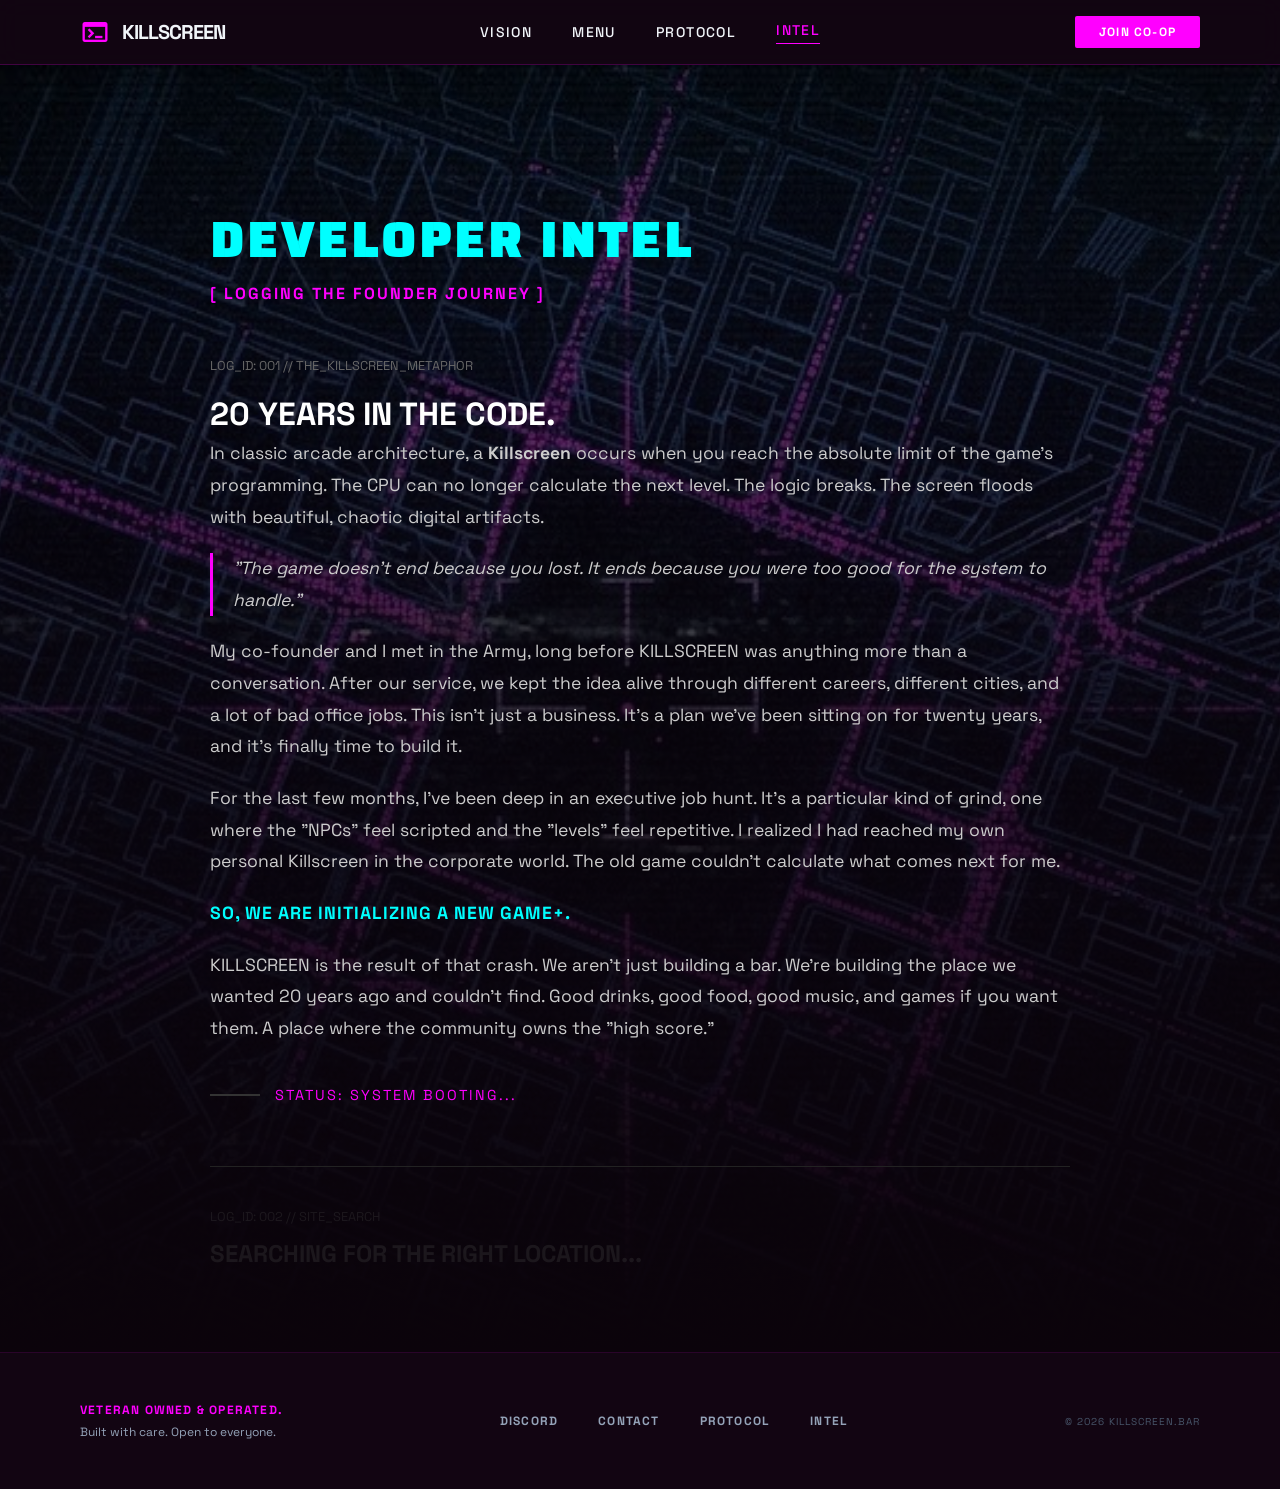
==== commit d16d214f: "updates" ====
--- a/intel.html
+++ b/intel.html
@@ -12,7 +12,7 @@
     <link rel="stylesheet" href="style.css" />
     <title>Intel | KILLSCREEN</title>
     <meta name="description"
-        content="Developer Intel — logging the KILLSCREEN founder journey from concept to physical node." />
+        content="The KILLSCREEN story: logging the founder journey from first idea to opening night." />
 </head>
 
 <body>
@@ -78,22 +78,17 @@
                         </p>
 
                         <p>
-                            My co-founder and I served together as <strong>Soldiers</strong> in the Army long before the
-                            concept of KILLSCREEN took its first breath. After our service, we began bouncing the idea
-                            back and forth—a 20-year dialogue that survived different careers, different cities, and the
-                            relentless grind of the corporate world. We aren't just "starting a business"; we are
-                            finally
-                            deploying a mission we've been planning since we hung up the uniform.
+                            My co-founder and I met in the Army, long before KILLSCREEN was anything more than a
+                            conversation. After our service, we kept the idea alive through different careers, different
+                            cities, and a lot of bad office jobs. This isn't just a business. It's a plan we've been
+                            sitting on for twenty years, and it's finally time to build it.
                         </p>
 
                         <p>
-                            For the last few months, I've been in the trenches of an executive job hunt. It's a
-                            different
-                            kind of grind—one where the "NPCs" feel scripted and the "levels" feel repetitive. I
-                            realized I
-                            had reached my own personal Killscreen in the corporate world. The old game couldn't
-                            calculate
-                            what comes next for me.
+                            For the last few months, I've been deep in an executive job hunt. It's a particular
+                            kind of grind, one where the "NPCs" feel scripted and the "levels" feel repetitive.
+                            I realized I had reached my own personal Killscreen in the corporate world.
+                            The old game couldn't calculate what comes next for me.
                         </p>
 
                         <p class="intel-article-highlight">
@@ -101,9 +96,9 @@
                         </p>
 
                         <p>
-                            KILLSCREEN is the result of that crash. We aren't just building a bar; we're building the
-                            sanctuary we wanted 20 years ago. A place where the cocktails are as sophisticated as the
-                            hardware, and the community owns the "high score."
+                            KILLSCREEN is the result of that crash. We aren't just building a bar. We're building
+                            the place we wanted 20 years ago and couldn't find. Good drinks, good food, good music,
+                            and games if you want them. A place where the community owns the "high score."
                         </p>
                     </div>
 
@@ -114,8 +109,8 @@
                 </article>
 
                 <article class="intel-article-pending">
-                    <div class="intel-article-pending-id">LOG_ID: 002 // SITE_SCOUTING</div>
-                    <h2 class="intel-article-pending-title">ANALYZING GEOGRAPHIC COORDINATES...</h2>
+                    <div class="intel-article-pending-id">LOG_ID: 002 // SITE_SEARCH</div>
+                    <h2 class="intel-article-pending-title">SEARCHING FOR THE RIGHT LOCATION...</h2>
                 </article>
             </main>
         </div>
@@ -124,7 +119,7 @@
             <div class="max-w-7xl footer-layout">
                 <div class="footer-info">
                     <p class="footer-owner">Veteran Owned &amp; Operated.</p>
-                    <p class="footer-tagline">Operational Discipline. Hospitality Focused.</p>
+                    <p class="footer-tagline">Built with care. Open to everyone.</p>
                 </div>
                 <div class="footer-links">
                     <a class="footer-link" href="#">Discord</a>
--- a/style.css
+++ b/style.css
@@ -680,6 +680,147 @@
 }
 
 /* ============================================================
+   RENDERS SECTION
+   ============================================================ */
+.renders-section {
+    padding: 100px 20px;
+    background: #070707;
+    border-top: 1px solid #1a1a1a;
+    border-bottom: 1px solid #1a1a1a;
+}
+
+.renders-inner {
+    max-width: 1200px;
+    margin: 0 auto;
+}
+
+.renders-grid {
+    display: grid;
+    grid-template-columns: 1fr;
+    gap: 2rem;
+}
+
+@media (min-width: 768px) {
+    .renders-grid {
+        grid-template-columns: 1fr 1fr;
+        gap: 2.5rem;
+    }
+}
+
+/* Individual frame container */
+.renders-frame {
+    position: relative;
+    border: 1px solid #2a2a2a;
+    overflow: hidden;
+    background: #000;
+}
+
+.renders-frame:hover .renders-img {
+    transform: scale(1.03);
+    filter: brightness(0.85) contrast(1.1) saturate(1.15);
+}
+
+.renders-img {
+    width: 100%;
+    display: block;
+    object-fit: cover;
+    aspect-ratio: 4 / 3;
+    filter: brightness(0.9) contrast(1.05) saturate(1.05);
+    transition: transform 0.5s ease, filter 0.5s ease;
+}
+
+/* Scanline overlay */
+.renders-scanline {
+    position: absolute;
+    inset: 0;
+    z-index: 10;
+    pointer-events: none;
+    background: repeating-linear-gradient(to bottom,
+            transparent 0px,
+            transparent 3px,
+            rgba(0, 0, 0, 0.08) 3px,
+            rgba(0, 0, 0, 0.08) 4px);
+}
+
+/* HUD tag in top-left */
+.renders-hud {
+    position: absolute;
+    z-index: 20;
+    display: flex;
+    align-items: center;
+    gap: 0.75rem;
+}
+
+.renders-hud--top {
+    top: 12px;
+    left: 12px;
+}
+
+.renders-hud-tag {
+    background: rgba(0, 0, 0, 0.75);
+    border: 1px solid var(--secondary);
+    color: var(--secondary);
+    font-family: var(--font-display);
+    font-size: 0.65rem;
+    font-weight: 700;
+    letter-spacing: 0.15em;
+    padding: 3px 8px;
+    text-transform: uppercase;
+}
+
+.renders-hud-status {
+    background: rgba(0, 0, 0, 0.75);
+    border: 1px solid #333;
+    color: #555;
+    font-family: var(--font-display);
+    font-size: 0.6rem;
+    letter-spacing: 0.1em;
+    padding: 3px 8px;
+    text-transform: uppercase;
+}
+
+/* Caption bar on bottom */
+.renders-caption {
+    position: absolute;
+    bottom: 0;
+    left: 0;
+    right: 0;
+    z-index: 20;
+    background: linear-gradient(to top, rgba(0, 0, 0, 0.9) 0%, transparent 100%);
+    padding: 2rem 1rem 0.875rem;
+    display: flex;
+    flex-direction: column;
+    gap: 2px;
+}
+
+.renders-caption-label {
+    font-family: var(--font-accent);
+    font-size: 1.1rem;
+    color: #fff;
+    letter-spacing: 3px;
+    text-transform: uppercase;
+}
+
+.renders-caption-sub {
+    font-family: var(--font-display);
+    font-size: 0.7rem;
+    color: var(--secondary);
+    letter-spacing: 0.15em;
+    text-transform: uppercase;
+}
+
+/* Disclaimer text below grid */
+.renders-disclaimer {
+    margin-top: 2rem;
+    text-align: center;
+    font-size: 0.7rem;
+    color: #444;
+    text-transform: uppercase;
+    letter-spacing: 0.15em;
+    font-family: var(--font-display);
+}
+
+/* ============================================================
    EQUITY SECTION
    ============================================================ */
 .equity {
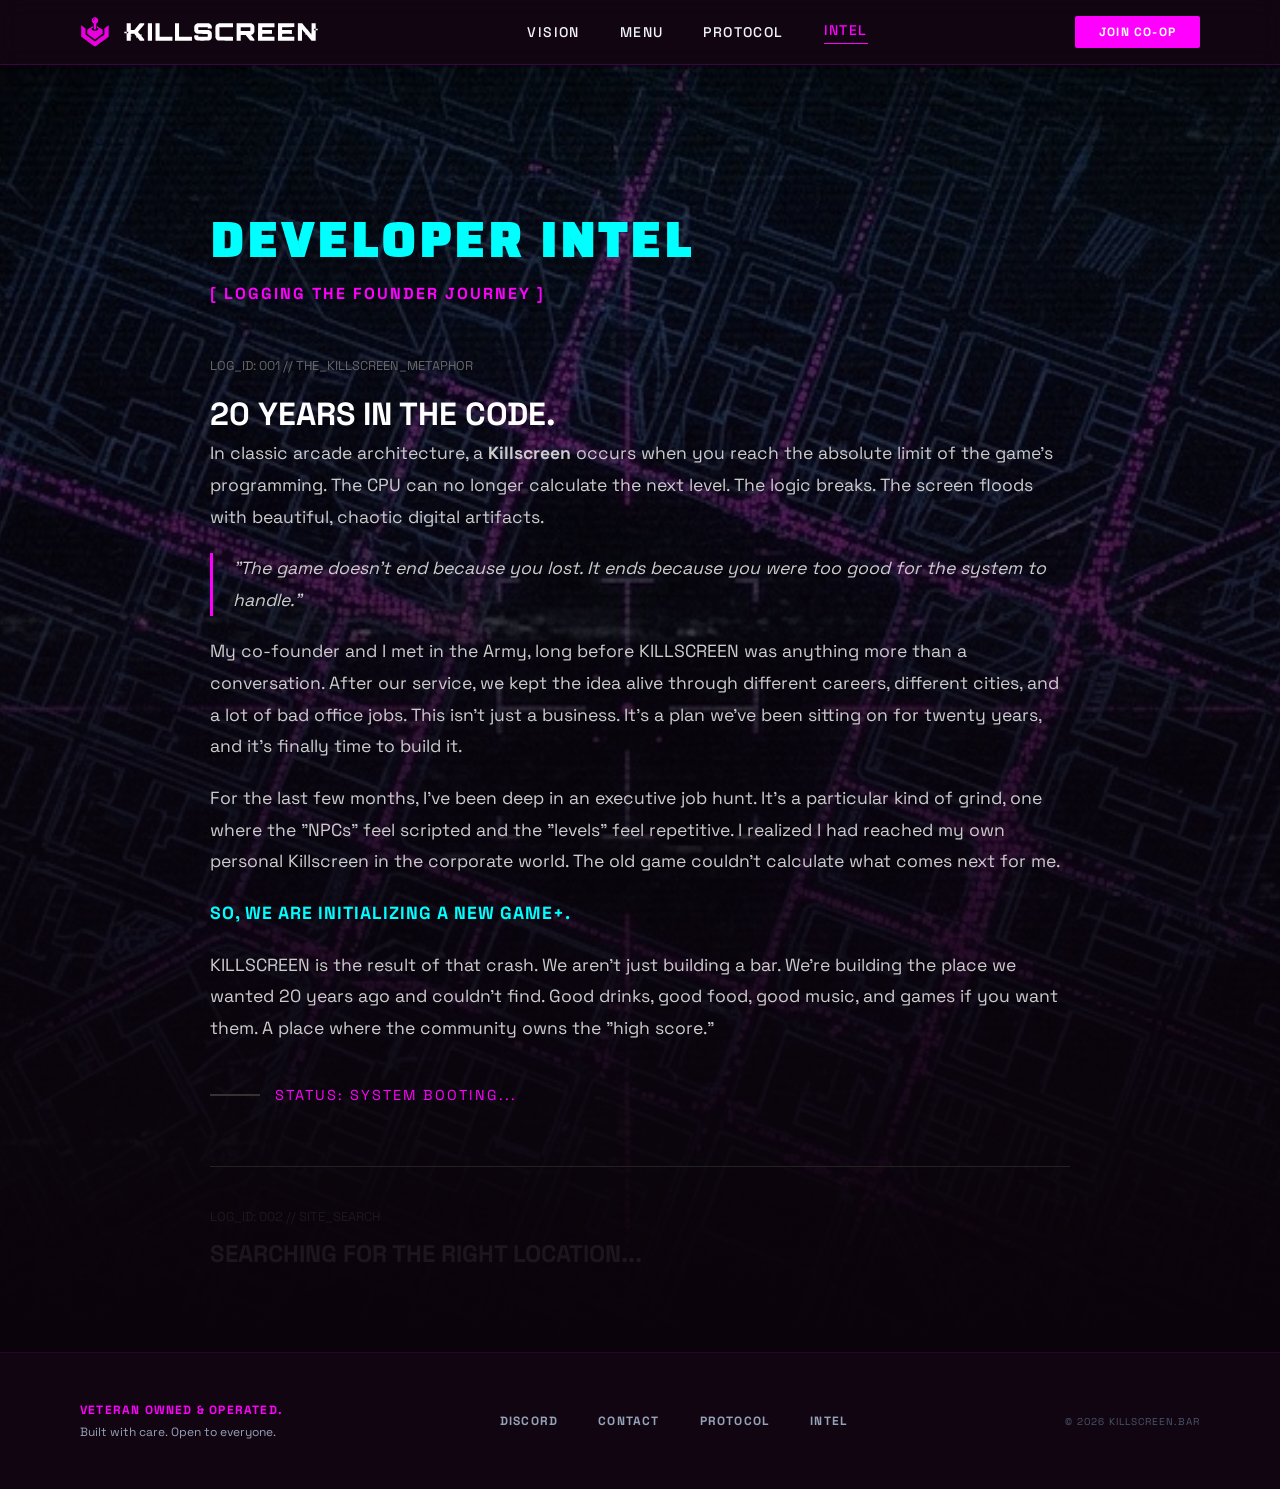
==== commit 9621f9f8: "updates" ====
--- a/intel.html
+++ b/intel.html
@@ -30,8 +30,8 @@
 
         <header class="site-header">
             <div class="brand" onclick="window.location.href='index.html'">
-                <span class="material-symbols-outlined brand-icon">terminal</span>
-                <h2 class="brand-title">KILLSCREEN</h2>
+                <img src="logomark.svg" class="brand-logomark" alt="" aria-hidden="true" />
+                <img src="wordmark.svg" class="brand-wordmark" alt="KILLSCREEN" />
             </div>
             <nav class="main-nav" aria-label="Primary navigation">
                 <a class="nav-link" href="index.html#vision">Vision</a>
--- a/style.css
+++ b/style.css
@@ -198,16 +198,21 @@
     cursor: pointer;
 }
 
-.brand-icon {
-    font-size: 1.875rem;
-    color: var(--primary);
-}
-
-.brand-title {
-    font-size: 1.25rem;
-    font-weight: 700;
-    letter-spacing: -0.05em;
-    color: var(--text-main);
+.brand-logomark {
+    height: 2rem;
+    width: auto;
+    display: block;
+    flex-shrink: 0;
+    /* Recolor pale blue-grey fill (#c8dde0) → pink (#ff00ff) */
+    filter: brightness(0) saturate(100%) invert(13%) sepia(97%) saturate(7415%) hue-rotate(299deg) brightness(105%) contrast(115%);
+}
+
+.brand-wordmark {
+    height: 1.375rem;
+    width: auto;
+    display: block;
+    /* Recolor pale blue-grey fill → white */
+    filter: brightness(0) invert(1);
 }
 
 /* Desktop nav */
